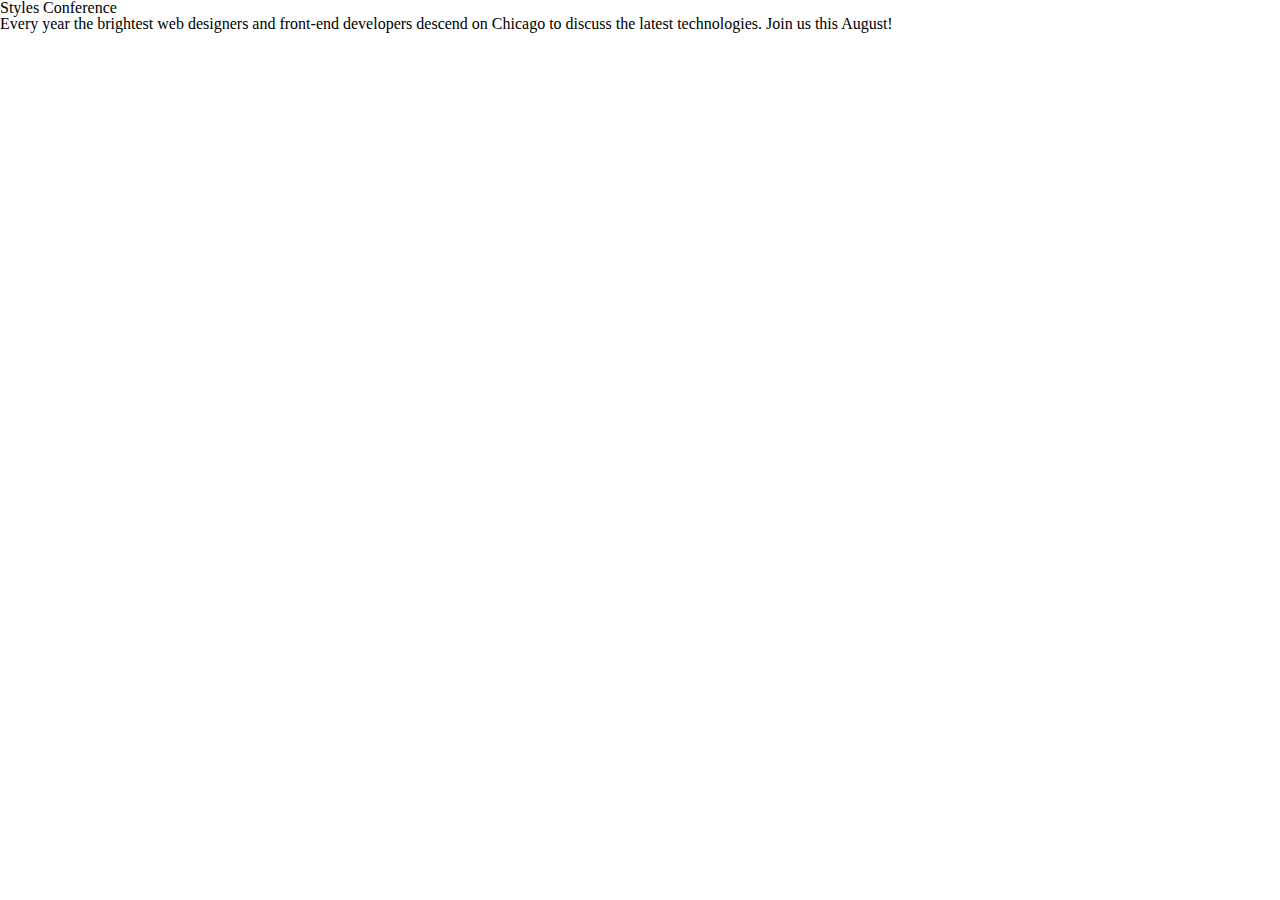
==== index.html @ 54670f6f "Create first files" ====
<! DOCTYPE html>
<html>
  <head>
    <meta charset="utf-8">
    <title>Styles Conference</title>
    <link rel="stylesheet" href="assets/stylesheets/main.css">
  </head>

  <body>
    <h1>Styles Conference</h1>
    <p>
      Every year the brightest web designers and front-end developers descend on Chicago to discuss the latest technologies. Join us this August!
    </p>
  </body>
</html>
---- assets/stylesheets/main.css ----
/* http://meyerweb.com/eric/tools/css/reset/
   v2.0 | 20110126
   License: none (public domain)
*/

html, body, div, span, applet, object, iframe,
h1, h2, h3, h4, h5, h6, p, blockquote, pre,
a, abbr, acronym, address, big, cite, code,
del, dfn, em, img, ins, kbd, q, s, samp,
small, strike, strong, sub, sup, tt, var,
b, u, i, center,
dl, dt, dd, ol, ul, li,
fieldset, form, label, legend,
table, caption, tbody, tfoot, thead, tr, th, td,
article, aside, canvas, details, embed,
figure, figcaption, footer, header, hgroup,
menu, nav, output, ruby, section, summary,
time, mark, audio, video {
  margin: 0;
  padding: 0;
  border: 0;
  font-size: 100%;
  font: inherit;
  vertical-align: baseline;
}
/* HTML5 display-role reset for older browsers */
article, aside, details, figcaption, figure,
footer, header, hgroup, menu, nav, section {
  display: block;
}
body {
  line-height: 1;
}
ol, ul {
  list-style: none;
}
blockquote, q {
  quotes: none;
}
blockquote:before, blockquote:after,
q:before, q:after {
  content: '';
  content: none;
}
table {
  border-collapse: collapse;
  border-spacing: 0;
}
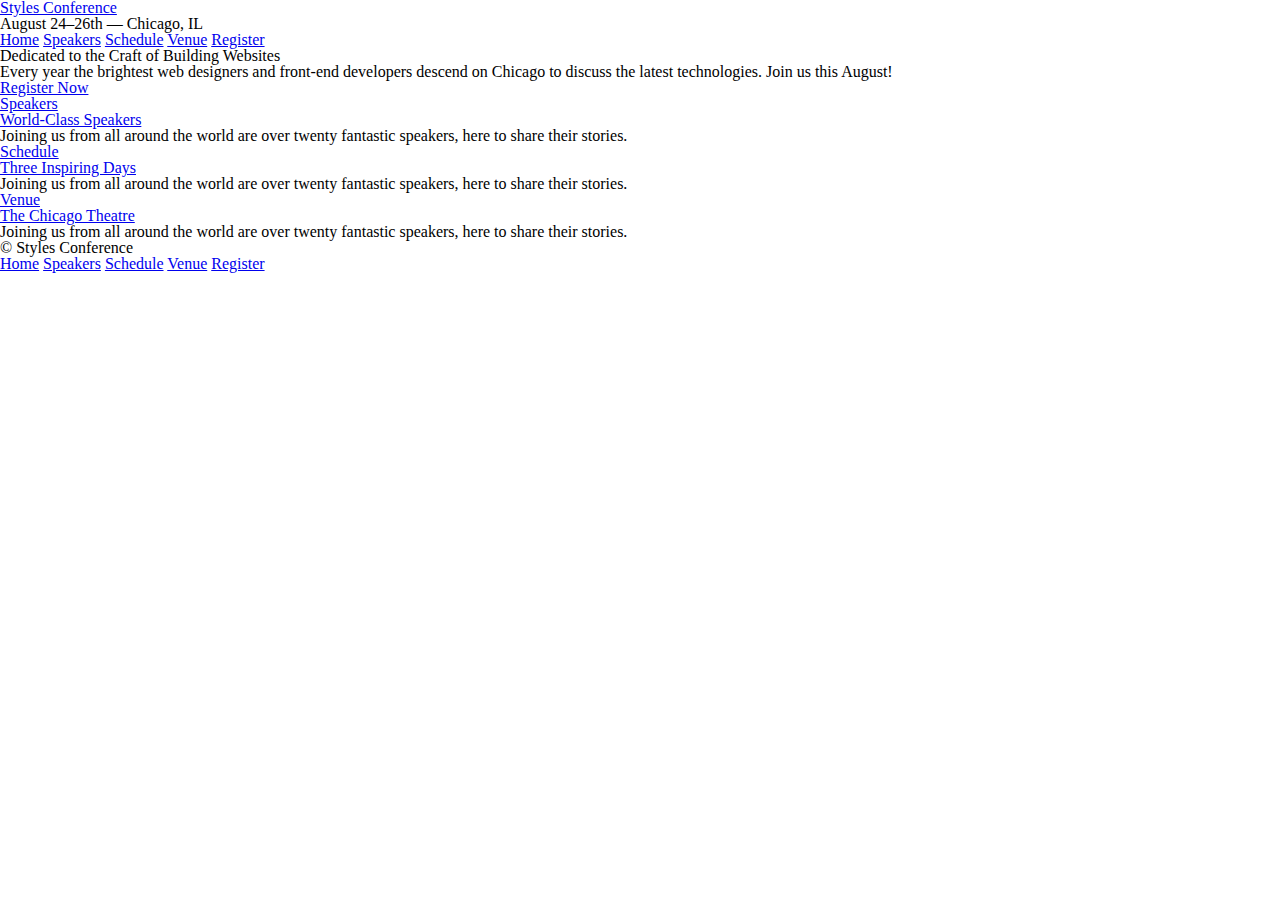
==== commit 5794a73a: "Create page structure, navigation and other pages" ====
--- a/index.html
+++ b/index.html
@@ -7,9 +7,75 @@
   </head>
 
   <body>
-    <h1>Styles Conference</h1>
-    <p>
-      Every year the brightest web designers and front-end developers descend on Chicago to discuss the latest technologies. Join us this August!
-    </p>
+    <header>
+      <h1>
+        <a href="index.html">Styles Conference</a>
+      </h1>
+      <h3>August 24&ndash;26th &mdash; Chicago, IL</h3>
+
+      <nav>
+        <a href="index.html">Home</a>
+        <a href="speakers.html">Speakers</a>
+        <a href="schedule.html">Schedule</a>
+        <a href="venue.html">Venue</a>
+        <a href="register.html">Register</a>
+      </nav>
+    </header>
+
+    <section>
+      <h2>Dedicated to the Craft of Building Websites</h2>
+      <p>
+        Every year the brightest web designers and front-end developers descend on Chicago to discuss the latest technologies. Join us this August!
+      </p>
+
+      <a href="register.html">Register Now</a>
+    </section>
+
+    <section>
+
+      <section>
+        <a href="speakers.html">
+          <h5>Speakers</h5>
+          <h3>World-Class Speakers</h3>
+        </a>
+        <p>
+          Joining us from all around the world are over twenty fantastic speakers, here to share their stories.
+        </p>
+      </section>
+
+      <section>
+        <a href="schedule.html">
+          <h5>Schedule</h5>
+          <h3>Three Inspiring Days</h3>
+        </a>
+        <p>
+          Joining us from all around the world are over twenty fantastic speakers, here to share their stories.
+        </p>
+      </section>
+
+      <section>
+        <a href="schedule.html">
+          <h5>Venue</h5>
+          <h3>The Chicago Theatre</h3>
+        </a>
+        <p>
+          Joining us from all around the world are over twenty fantastic speakers, here to share their stories.
+        </p>
+      </section>
+
+    </section>
+
+    <footer>
+      <small>&copy; Styles Conference</small>
+
+      <nav>
+        <a href="index.html">Home</a>
+        <a href="speakers.html">Speakers</a>
+        <a href="schedule.html">Schedule</a>
+        <a href="venue.html">Venue</a>
+        <a href="register.html">Register</a>
+      </nav>
+    </footer>
+
   </body>
 </html>
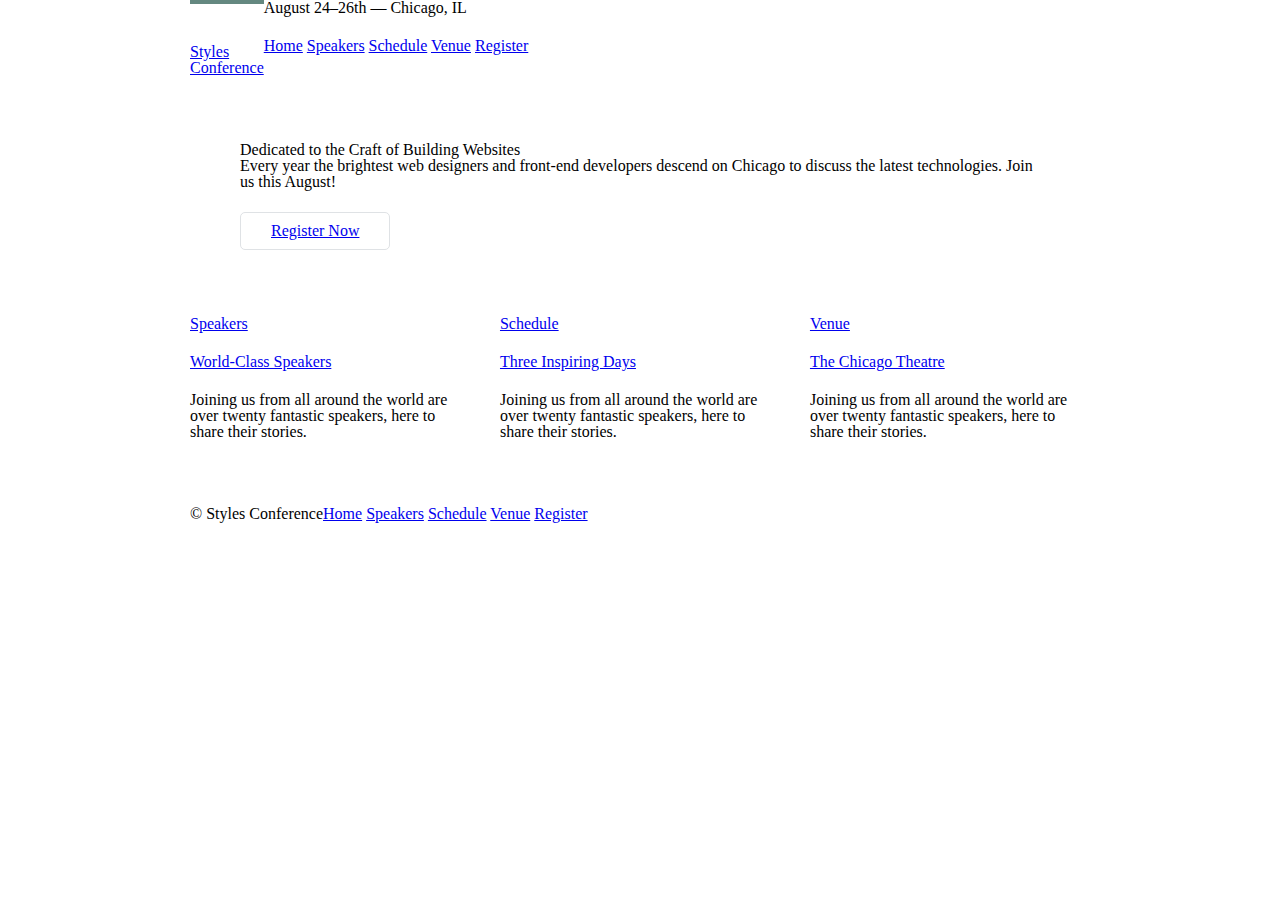
==== commit 4f23f3ca: "Add basic styling" ====
--- a/index.html
+++ b/index.html
@@ -7,9 +7,9 @@
   </head>
 
   <body>
-    <header>
-      <h1>
-        <a href="index.html">Styles Conference</a>
+    <header class="container clearfix">
+      <h1 class="logo">
+        <a href="index.html">Styles<br>Conference</a>
       </h1>
       <h3>August 24&ndash;26th &mdash; Chicago, IL</h3>
 
@@ -22,18 +22,20 @@
       </nav>
     </header>
 
-    <section>
+    <section class="hero container">
       <h2>Dedicated to the Craft of Building Websites</h2>
       <p>
         Every year the brightest web designers and front-end developers descend on Chicago to discuss the latest technologies. Join us this August!
       </p>
 
-      <a href="register.html">Register Now</a>
+      <a class="btn btn-alt" href="register.html">Register Now</a>
     </section>
 
-    <section>
+    <section class="grid">
 
-      <section>
+      <!-- Speakers -->
+
+      <section class="col-1-3">
         <a href="speakers.html">
           <h5>Speakers</h5>
           <h3>World-Class Speakers</h3>
@@ -41,9 +43,11 @@
         <p>
           Joining us from all around the world are over twenty fantastic speakers, here to share their stories.
         </p>
-      </section>
+      </section><!--
 
-      <section>
+      Schedule
+
+      --><section class="col-1-3">
         <a href="schedule.html">
           <h5>Schedule</h5>
           <h3>Three Inspiring Days</h3>
@@ -51,10 +55,12 @@
         <p>
           Joining us from all around the world are over twenty fantastic speakers, here to share their stories.
         </p>
-      </section>
+      </section><!--
 
-      <section>
-        <a href="schedule.html">
+      Venue
+
+       --><section class="col-1-3">
+        <a href="venue.html">
           <h5>Venue</h5>
           <h3>The Chicago Theatre</h3>
         </a>
@@ -65,7 +71,7 @@
 
     </section>
 
-    <footer>
+    <footer class="primary-footer container clearfix">
       <small>&copy; Styles Conference</small>
 
       <nav>
--- a/assets/stylesheets/main.css
+++ b/assets/stylesheets/main.css
@@ -46,3 +46,131 @@
   border-collapse: collapse;
   border-spacing: 0;
 }
+
+/*
+  ========================================
+  Grid
+  ========================================
+*/
+
+*,
+*:before,
+*:after {
+  -webkit-box-sizing: border-box;
+     -moz-box-sizing: border-box;
+          box-sizing: border-box;
+}
+
+.container,
+.grid {
+  width: 960px;
+  margin: 0 auto;
+}
+
+.container {
+  padding-left: 30px;
+  padding-right: 30px;
+}
+
+.col-1-3 {
+  width: 33.33%;
+}
+
+.col-2-3 {
+  width: 66.66%;
+}
+
+.col-1-3,
+.col-2-3 {
+  display: inline-block;
+  vertical-align: top;
+}
+
+.grid,
+.col-1-3,
+.col-2-3 {
+  padding-left: 15px;
+  padding-right: 15px;
+}
+
+/*
+  ========================================
+  Typography
+  ========================================
+*/
+
+h1, h3, h4, h5, p {
+  margin-bottom: 22px;
+}
+
+/*
+  ========================================
+  Buttons
+  ========================================
+*/
+
+.btn {
+  border-radius: 5px;
+  display: inline-block;
+  margin: 0;
+}
+
+.btn-alt {
+  border: 1px solid #dfe2e5;
+  padding: 10px 30px;
+}
+
+/*
+  ========================================
+  Home
+  ========================================
+*/
+
+.hero {
+  padding: 22px 80px 66px 80px;
+}
+
+/*
+  ========================================
+  Clearfix
+  ========================================
+*/
+.clearfix:before,
+.clearfix:after {
+  content: "";
+  display: table;
+}
+.clearfix:after {
+  clear: both;
+}
+.clearfix {
+  clear: both;
+  *zoom: 1;
+}
+
+/*
+  ========================================
+  Primary header
+  ========================================
+*/
+
+.logo {
+  float: left;
+  border-top: 4px solid #648880;
+  padding: 40px 0 22px 0;
+}
+
+/*
+  ========================================
+  Primary footer
+  ========================================
+*/
+
+.primary-footer {
+  padding-top: 44px;
+  padding-bottom: 44px;
+}
+
+.primary-footer small {
+  float: left;
+}
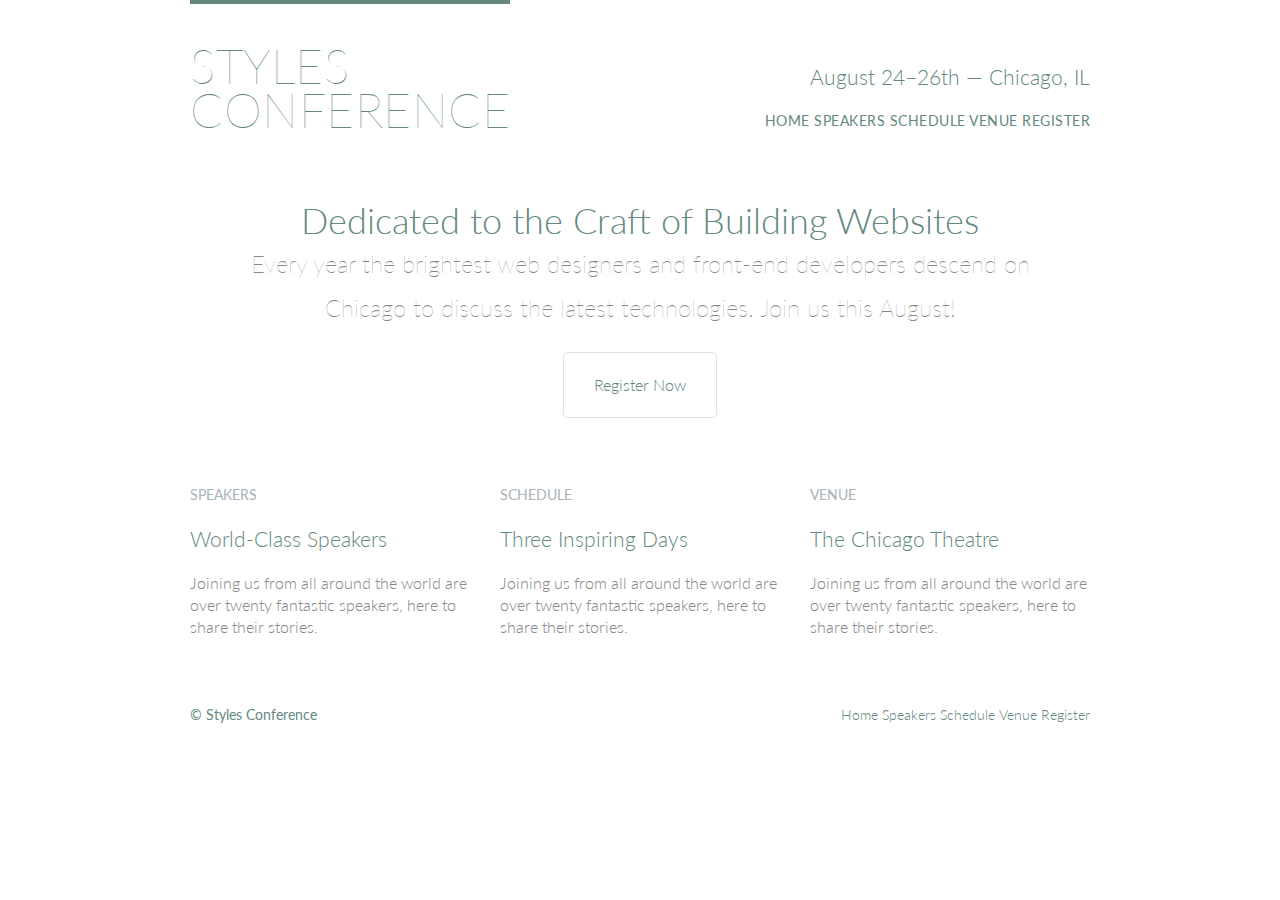
==== commit ef92815c: "Improve styles and typography" ====
--- a/index.html
+++ b/index.html
@@ -4,6 +4,8 @@
     <meta charset="utf-8">
     <title>Styles Conference</title>
     <link rel="stylesheet" href="assets/stylesheets/main.css">
+    <link href="https://fonts.googleapis.com/css?family=Lato:100,300,400"
+     rel="stylesheet">
   </head>
 
   <body>
@@ -11,9 +13,9 @@
       <h1 class="logo">
         <a href="index.html">Styles<br>Conference</a>
       </h1>
-      <h3>August 24&ndash;26th &mdash; Chicago, IL</h3>
+      <h3 class="tagline">August 24&ndash;26th &mdash; Chicago, IL</h3>
 
-      <nav>
+      <nav class="nav primary-nav">
         <a href="index.html">Home</a>
         <a href="speakers.html">Speakers</a>
         <a href="schedule.html">Schedule</a>
@@ -35,7 +37,7 @@
 
       <!-- Speakers -->
 
-      <section class="col-1-3">
+      <section class="teaser col-1-3">
         <a href="speakers.html">
           <h5>Speakers</h5>
           <h3>World-Class Speakers</h3>
@@ -47,7 +49,7 @@
 
       Schedule
 
-      --><section class="col-1-3">
+      --><section class="teaser col-1-3">
         <a href="schedule.html">
           <h5>Schedule</h5>
           <h3>Three Inspiring Days</h3>
@@ -59,7 +61,7 @@
 
       Venue
 
-       --><section class="col-1-3">
+       --><section class="teaser col-1-3">
         <a href="venue.html">
           <h5>Venue</h5>
           <h3>The Chicago Theatre</h3>
@@ -74,7 +76,7 @@
     <footer class="primary-footer container clearfix">
       <small>&copy; Styles Conference</small>
 
-      <nav>
+      <nav class="nav">
         <a href="index.html">Home</a>
         <a href="speakers.html">Speakers</a>
         <a href="schedule.html">Schedule</a>
--- a/assets/stylesheets/main.css
+++ b/assets/stylesheets/main.css
@@ -2,7 +2,6 @@
    v2.0 | 20110126
    License: none (public domain)
 */
-
 html, body, div, span, applet, object, iframe,
 h1, h2, h3, h4, h5, h6, p, blockquote, pre,
 a, abbr, acronym, address, big, cite, code,
@@ -49,10 +48,20 @@
 
 /*
   ========================================
+  Custom styles
+  ========================================
+*/
+body {
+  color: #888;
+  font: 300 16px/22px "Lato", "Open Sans", "Helvetica Neue", Helvetica, Arial,
+        sans-serif;
+}
+
+/*
+  ========================================
   Grid
   ========================================
 */
-
 *,
 *:before,
 *:after {
@@ -60,32 +69,26 @@
      -moz-box-sizing: border-box;
           box-sizing: border-box;
 }
-
 .container,
 .grid {
   width: 960px;
   margin: 0 auto;
 }
-
 .container {
   padding-left: 30px;
   padding-right: 30px;
 }
-
 .col-1-3 {
   width: 33.33%;
 }
-
 .col-2-3 {
   width: 66.66%;
 }
-
 .col-1-3,
 .col-2-3 {
   display: inline-block;
   vertical-align: top;
 }
-
 .grid,
 .col-1-3,
 .col-2-3 {
@@ -98,23 +101,65 @@
   Typography
   ========================================
 */
-
 h1, h3, h4, h5, p {
   margin-bottom: 22px;
 }
-
+h1, h2, h3, h4 {
+  color: #648880;
+}
+h1 {
+  font-size: 36px;
+  line-height: 44px;
+}
+h2 {
+  font-size: 24px;
+  line-height: 44px;
+}
+h3 {
+  font-size: 21px;
+}
+h4 {
+  font-size: 18px;
+}
+h5 {
+  color: #a9b2b9;
+  font-size: 14px;
+  font-weight: 400;
+  text-transform: uppercase;
+}
+strong {
+  font-weight: 400;
+}
+cite, em {
+  font-style: italic;
+}
+
+/*
+  ========================================
+  Links
+  ========================================
+*/
+
+a {
+  color: #648880;
+  text-decoration: none;
+}
+a:hover {
+  color: #a9b2b9;
+}
+p a {
+  border-bottom: 1px solid #dfe2e5;
+}
 /*
   ========================================
   Buttons
   ========================================
 */
-
 .btn {
   border-radius: 5px;
   display: inline-block;
   margin: 0;
 }
-
 .btn-alt {
   border: 1px solid #dfe2e5;
   padding: 10px 30px;
@@ -125,9 +170,20 @@
   Home
   ========================================
 */
-
 .hero {
+  line-height: 44px;
   padding: 22px 80px 66px 80px;
+  text-align: center;
+}
+.hero h2 {
+  font-size: 36px;
+}
+.hero p {
+  font-size: 24px;
+  font-weight: 100;
+}
+.teaser a:hover h3 {
+  color: #a9b2b9;
 }
 
 /*
@@ -153,11 +209,25 @@
   Primary header
   ========================================
 */
-
 .logo {
   float: left;
   border-top: 4px solid #648880;
+  font-size: 48px;
+  line-height: 44px;
+  font-weight: 100;
+  letter-spacing: .5px;
   padding: 40px 0 22px 0;
+  text-transform: uppercase;
+}
+.tagline {
+  margin: 66px 0 22px 0;
+  text-align: right;
+}
+.primary-nav {
+  font-size: 14px;
+  font-weight: 400;
+  letter-spacing: .5px;
+  text-transform: uppercase;
 }
 
 /*
@@ -165,12 +235,22 @@
   Primary footer
   ========================================
 */
-
 .primary-footer {
+  color: #648880;
+  font-size: 14px;
   padding-top: 44px;
   padding-bottom: 44px;
 }
-
 .primary-footer small {
   float: left;
-}
+  font-weight: 400;
+}
+
+/*
+  ========================================
+  Navigarion
+  ========================================
+*/
+.nav {
+  text-align: right;
+}
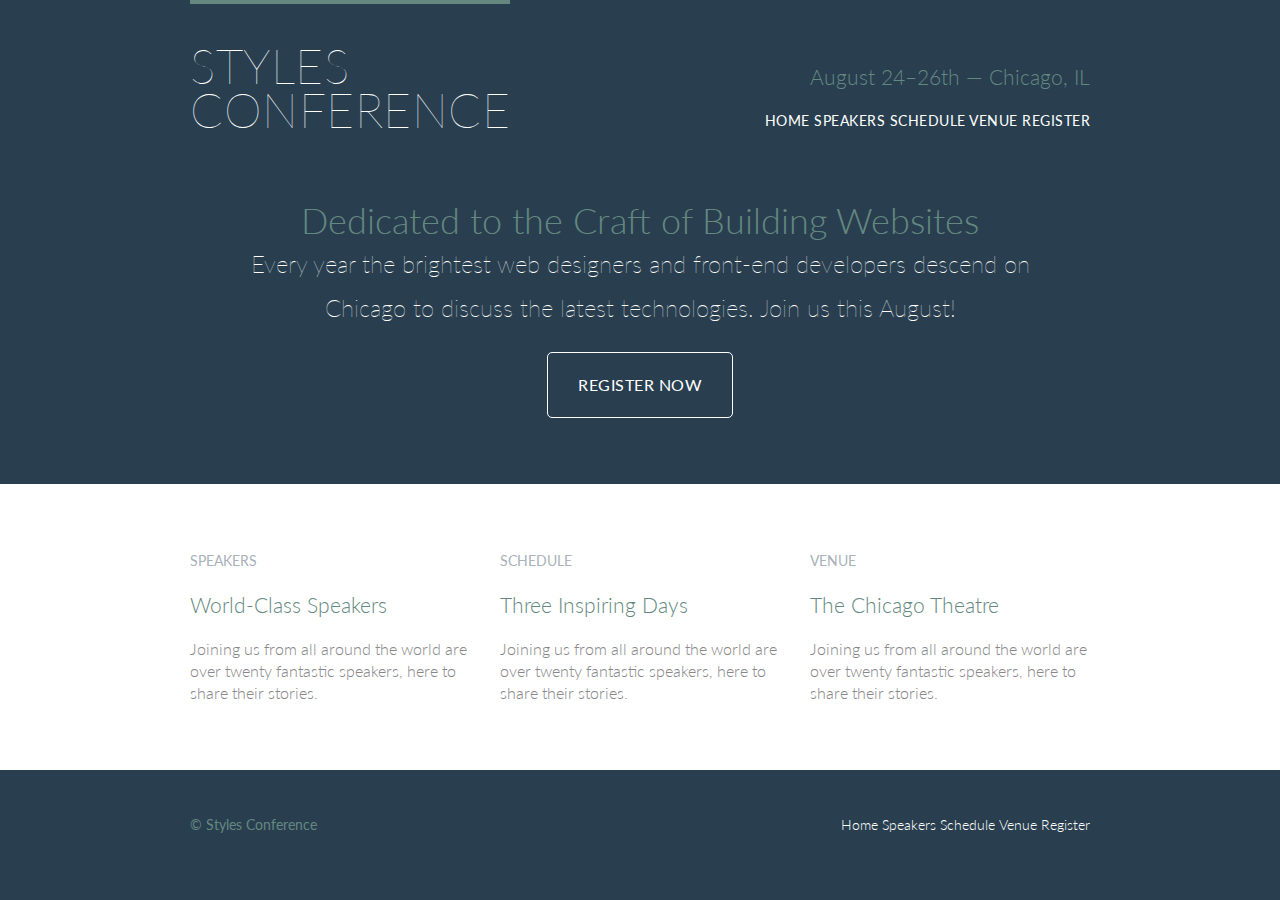
==== commit 3470182b: "Add backgrounds to pages (incl. gradient background)" ====
--- a/index.html
+++ b/index.html
@@ -9,7 +9,7 @@
   </head>
 
   <body>
-    <header class="container clearfix">
+    <header class="primary-header container clearfix">
       <h1 class="logo">
         <a href="index.html">Styles<br>Conference</a>
       </h1>
@@ -33,44 +33,46 @@
       <a class="btn btn-alt" href="register.html">Register Now</a>
     </section>
 
-    <section class="grid">
+    <section class="row">
+      <div class="grid">
 
-      <!-- Speakers -->
+        <!-- Speakers -->
 
-      <section class="teaser col-1-3">
-        <a href="speakers.html">
-          <h5>Speakers</h5>
-          <h3>World-Class Speakers</h3>
-        </a>
-        <p>
-          Joining us from all around the world are over twenty fantastic speakers, here to share their stories.
-        </p>
-      </section><!--
+        <section class="teaser col-1-3">
+          <a href="speakers.html">
+            <h5>Speakers</h5>
+            <h3>World-Class Speakers</h3>
+          </a>
+          <p>
+            Joining us from all around the world are over twenty fantastic speakers, here to share their stories.
+          </p>
+        </section><!--
 
-      Schedule
+        Schedule
 
-      --><section class="teaser col-1-3">
-        <a href="schedule.html">
-          <h5>Schedule</h5>
-          <h3>Three Inspiring Days</h3>
-        </a>
-        <p>
-          Joining us from all around the world are over twenty fantastic speakers, here to share their stories.
-        </p>
-      </section><!--
+        --><section class="teaser col-1-3">
+          <a href="schedule.html">
+            <h5>Schedule</h5>
+            <h3>Three Inspiring Days</h3>
+          </a>
+          <p>
+            Joining us from all around the world are over twenty fantastic speakers, here to share their stories.
+          </p>
+        </section><!--
 
-      Venue
+        Venue
 
-       --><section class="teaser col-1-3">
-        <a href="venue.html">
-          <h5>Venue</h5>
-          <h3>The Chicago Theatre</h3>
-        </a>
-        <p>
-          Joining us from all around the world are over twenty fantastic speakers, here to share their stories.
-        </p>
-      </section>
+         --><section class="teaser col-1-3">
+          <a href="venue.html">
+            <h5>Venue</h5>
+            <h3>The Chicago Theatre</h3>
+          </a>
+          <p>
+            Joining us from all around the world are over twenty fantastic speakers, here to share their stories.
+          </p>
+        </section>
 
+      </div>
     </section>
 
     <footer class="primary-footer container clearfix">
--- a/assets/stylesheets/main.css
+++ b/assets/stylesheets/main.css
@@ -52,6 +52,7 @@
   ========================================
 */
 body {
+  background: #293f50;
   color: #888;
   font: 300 16px/22px "Lato", "Open Sans", "Helvetica Neue", Helvetica, Arial,
         sans-serif;
@@ -136,6 +137,19 @@
 
 /*
   ========================================
+  Leads
+  ========================================
+*/
+.lead {
+  text-align: center;
+}
+.lead p {
+  font-size: 21px;
+  line-height: 33px;
+}
+
+/*
+  ========================================
   Links
   ========================================
 */
@@ -150,20 +164,37 @@
 p a {
   border-bottom: 1px solid #dfe2e5;
 }
+.primary-header a,
+.primary-footer a {
+  color: #fff;
+}
+.primary-header a:hover,
+.primary-footer a:hover {
+  color: #648880;
+}
 /*
   ========================================
   Buttons
   ========================================
 */
 .btn {
+  color: #fff;
+  font-weight: 400;
+  letter-spacing: .5px;
+  text-transform: uppercase;
+  cursor: pointer;
   border-radius: 5px;
   display: inline-block;
   margin: 0;
 }
 .btn-alt {
-  border: 1px solid #dfe2e5;
+  border: 1px solid #fff;
   padding: 10px 30px;
 }
+.btn-alt:hover {
+  background: #fff;
+  color: #648880;
+}
 
 /*
   ========================================
@@ -171,6 +202,7 @@
   ========================================
 */
 .hero {
+  color: #fff;
   line-height: 44px;
   padding: 22px 80px 66px 80px;
   text-align: center;
@@ -202,6 +234,26 @@
 .clearfix {
   clear: both;
   *zoom: 1;
+}
+
+/*
+  ========================================
+  Rows
+  ========================================
+*/
+.row, .row-alt {
+  min-width: 960px;
+}
+.row {
+  background: #fff;
+  padding: 66px 0 44px 0;
+}
+.row-alt {
+  background: #cbe2c1;
+  background: -webkit-linear-gradient(to right, #a1d3b0, #f6f1d3);
+  background: -moz-linear-gradient(to right, #a1d3b0, #f6f1d3);
+  background: linear-gradient(to right, #a1d3b0, #f6f1d3);
+  padding: 44px 0 22px 0;
 }
 
 /*
@@ -248,7 +300,7 @@
 
 /*
   ========================================
-  Navigarion
+  Navigation
   ========================================
 */
 .nav {
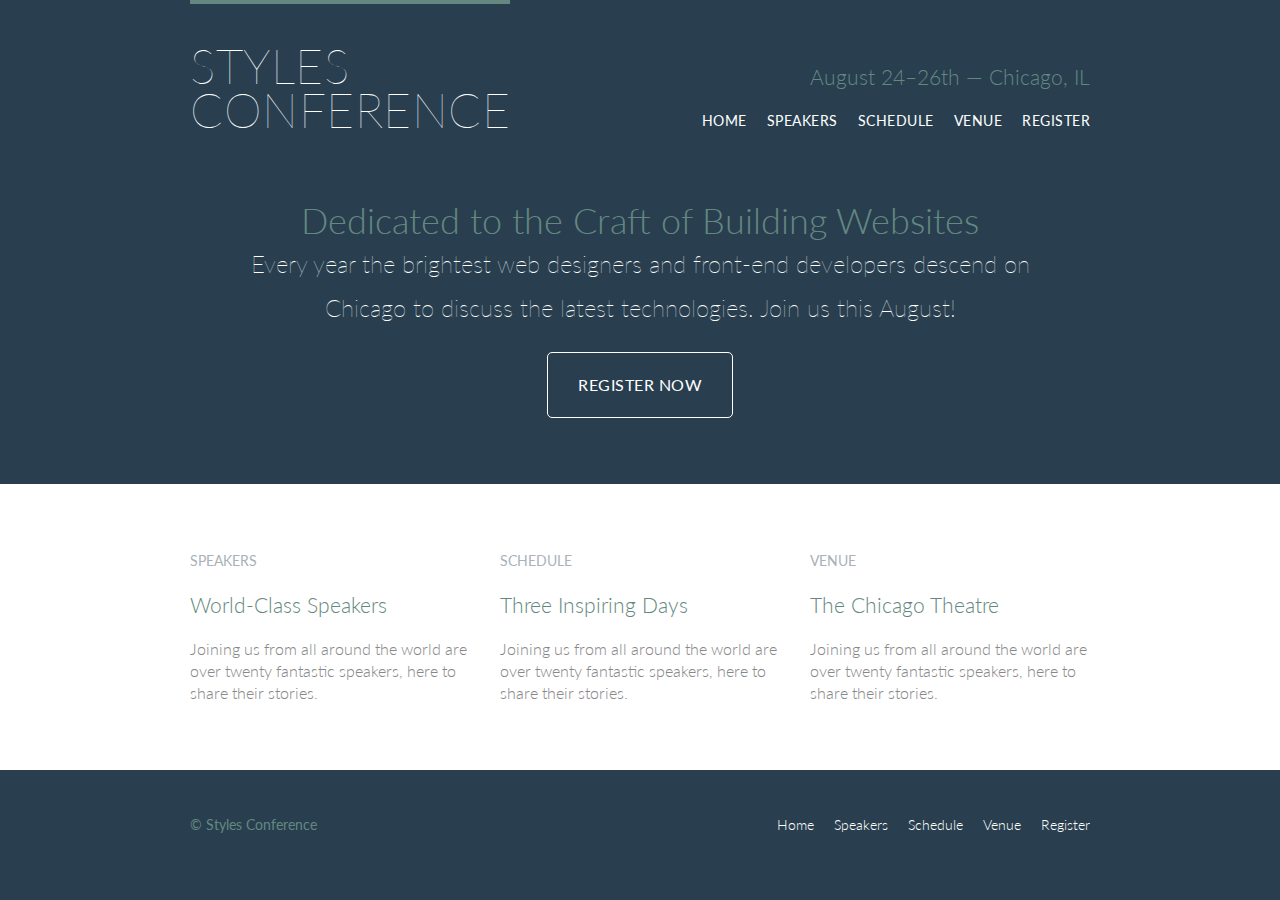
==== commit 1ebffab9: "Add lists and speakers" ====
--- a/index.html
+++ b/index.html
@@ -16,11 +16,13 @@
       <h3 class="tagline">August 24&ndash;26th &mdash; Chicago, IL</h3>
 
       <nav class="nav primary-nav">
-        <a href="index.html">Home</a>
-        <a href="speakers.html">Speakers</a>
-        <a href="schedule.html">Schedule</a>
-        <a href="venue.html">Venue</a>
-        <a href="register.html">Register</a>
+        <ul><!-- main menu
+             --><li><a href="index.html">Home</a></li><!--
+             --><li><a href="speakers.html">Speakers</a></li><!--
+             --><li><a href="schedule.html">Schedule</a></li><!--
+             --><li><a href="venue.html">Venue</a></li><!--
+             --><li><a href="register.html">Register</a></li>
+        </ul>
       </nav>
     </header>
 
@@ -79,11 +81,13 @@
       <small>&copy; Styles Conference</small>
 
       <nav class="nav">
-        <a href="index.html">Home</a>
-        <a href="speakers.html">Speakers</a>
-        <a href="schedule.html">Schedule</a>
-        <a href="venue.html">Venue</a>
-        <a href="register.html">Register</a>
+        <ul><!-- footer menu
+          --> <li><a href="index.html">Home</a></li><!--
+           --><li><a href="speakers.html">Speakers</a></li><!--
+           --><li><a href="schedule.html">Schedule</a></li><!--
+           --><li><a href="venue.html">Venue</a></li><!--
+           --><li><a href="register.html">Register</a></li>
+        </ul>
       </nav>
     </footer>
 
--- a/assets/stylesheets/main.css
+++ b/assets/stylesheets/main.css
@@ -306,3 +306,29 @@
 .nav {
   text-align: right;
 }
+.nav li {
+  display: inline-block;
+  margin: 0 10px;
+  vertical-align: top;
+}
+.nav li:last-child {
+  margin-right: 0;
+}
+
+/*
+  ========================================
+  Speaker page
+  ========================================
+*/
+
+.speaker-info {
+  border: 1px solid #dfe2e5;
+  border-radius: 5px;
+  margin-top: 88px;
+  padding: 22px 0;
+  text-align: center;
+}
+
+.speaker {
+  margin-bottom: 44px;
+}
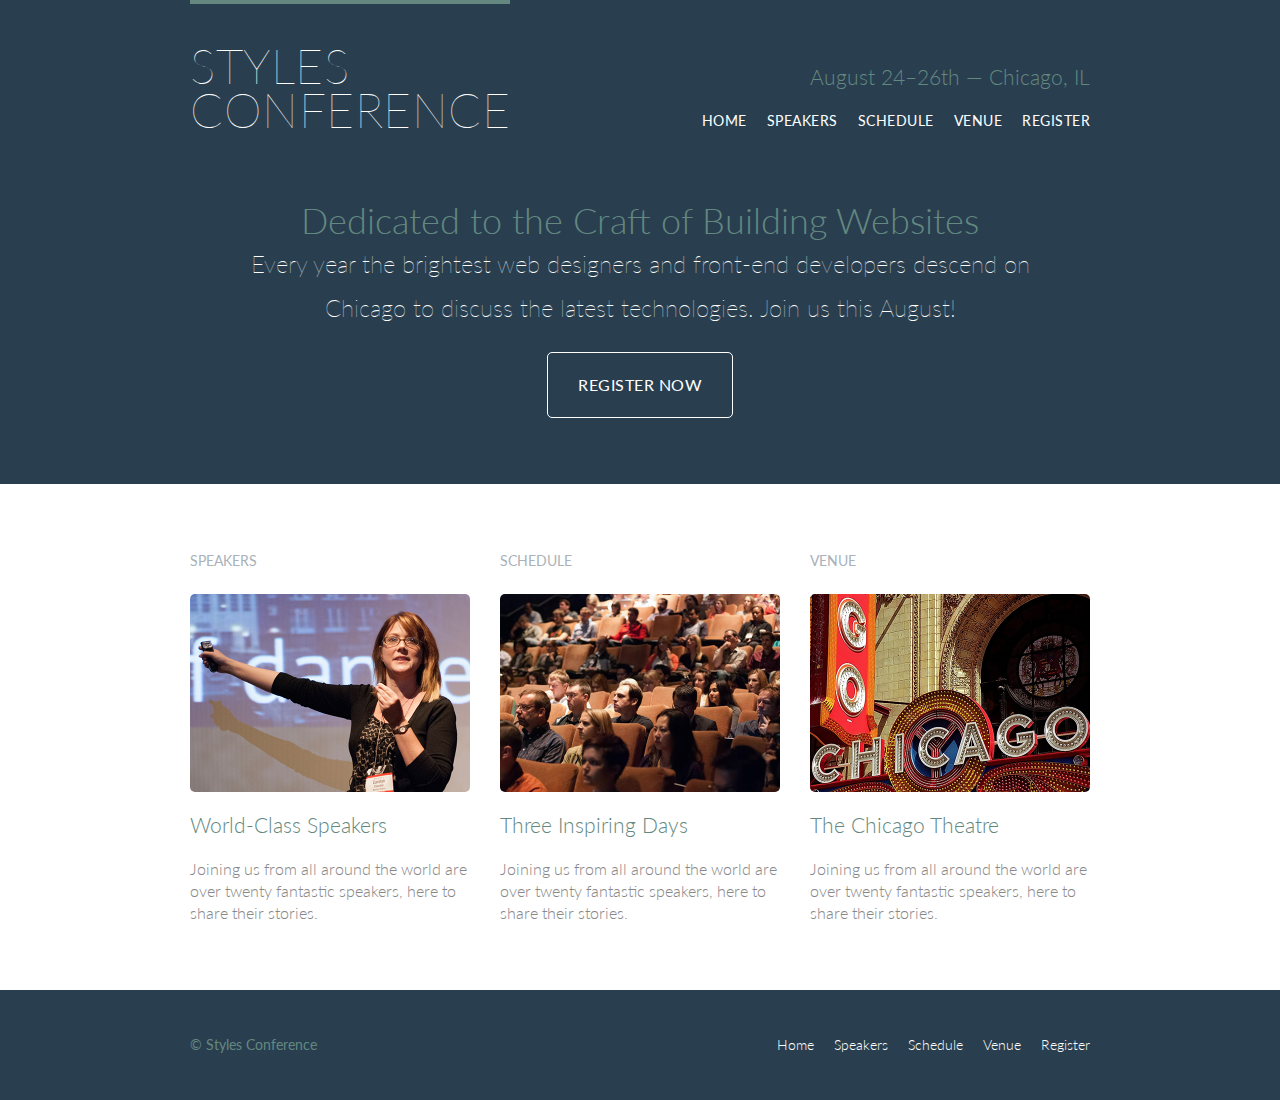
==== commit a06d0254: "Improve Speakers and Venue pages, add media" ====
--- a/index.html
+++ b/index.html
@@ -41,8 +41,10 @@
         <!-- Speakers -->
 
         <section class="teaser col-1-3">
+          <h5>Speakers</h5>
           <a href="speakers.html">
-            <h5>Speakers</h5>
+            <img src="assets/images/home/speakers.jpg"
+                 alt="Professional speaker">
             <h3>World-Class Speakers</h3>
           </a>
           <p>
@@ -53,8 +55,10 @@
         Schedule
 
         --><section class="teaser col-1-3">
+          <h5>Schedule</h5>
           <a href="schedule.html">
-            <h5>Schedule</h5>
+            <img src="assets/images/home/schedule.jpg"
+                 alt="Conference room">
             <h3>Three Inspiring Days</h3>
           </a>
           <p>
@@ -65,8 +69,10 @@
         Venue
 
          --><section class="teaser col-1-3">
+          <h5>Venue</h5>
           <a href="venue.html">
-            <h5>Venue</h5>
+            <img src="assets/images/home/venue.jpg"
+                 alt="Chicago theatre front logo">
             <h3>The Chicago Theatre</h3>
           </a>
           <p>
--- a/assets/stylesheets/main.css
+++ b/assets/stylesheets/main.css
@@ -72,8 +72,8 @@
 }
 .container,
 .grid {
+  margin: 0 auto;
   width: 960px;
-  margin: 0 auto;
 }
 .container {
   padding-left: 30px;
@@ -178,14 +178,14 @@
   ========================================
 */
 .btn {
+  border-radius: 5px;
   color: #fff;
+  cursor: pointer;
+  display: inline-block;
   font-weight: 400;
   letter-spacing: .5px;
+  margin: 0;
   text-transform: uppercase;
-  cursor: pointer;
-  border-radius: 5px;
-  display: inline-block;
-  margin: 0;
 }
 .btn-alt {
   border: 1px solid #fff;
@@ -250,8 +250,8 @@
 }
 .row-alt {
   background: #cbe2c1;
+  background: -moz-linear-gradient(to right, #a1d3b0, #f6f1d3);
   background: -webkit-linear-gradient(to right, #a1d3b0, #f6f1d3);
-  background: -moz-linear-gradient(to right, #a1d3b0, #f6f1d3);
   background: linear-gradient(to right, #a1d3b0, #f6f1d3);
   padding: 44px 0 22px 0;
 }
@@ -262,12 +262,12 @@
   ========================================
 */
 .logo {
+  border-top: 4px solid #648880;
   float: left;
-  border-top: 4px solid #648880;
   font-size: 48px;
-  line-height: 44px;
   font-weight: 100;
   letter-spacing: .5px;
+  line-height: 44px;
   padding: 40px 0 22px 0;
   text-transform: uppercase;
 }
@@ -290,8 +290,8 @@
 .primary-footer {
   color: #648880;
   font-size: 14px;
+  padding-bottom: 44px;
   padding-top: 44px;
-  padding-bottom: 44px;
 }
 .primary-footer small {
   float: left;
@@ -317,18 +317,49 @@
 
 /*
   ========================================
+  Main page teasers
+  ========================================
+*/
+.teaser img {
+  border-radius: 5px;
+  display: block;
+  margin-bottom: 22px;
+  max-width: 100%;
+}
+
+/*
+  ========================================
   Speaker page
   ========================================
 */
-
 .speaker-info {
+  border-radius: 5px;
   border: 1px solid #dfe2e5;
-  border-radius: 5px;
   margin-top: 88px;
-  padding: 22px 0;
+  padding-bottom: 22px;
   text-align: center;
 }
-
 .speaker {
   margin-bottom: 44px;
 }
+.speaker-info img {
+  border-radius: 50%;
+  height: 130px;
+  margin: -66px 0 22px 0;
+  vertical-align: top;
+}
+
+/*
+  ========================================
+  Venue page
+  ========================================
+*/
+.venue-theatre {
+  margin-bottom: 66px;
+}
+.venue-hotel {
+  margin-bottom: 22px;
+}
+.venue-map {
+  height: 264px;
+}
